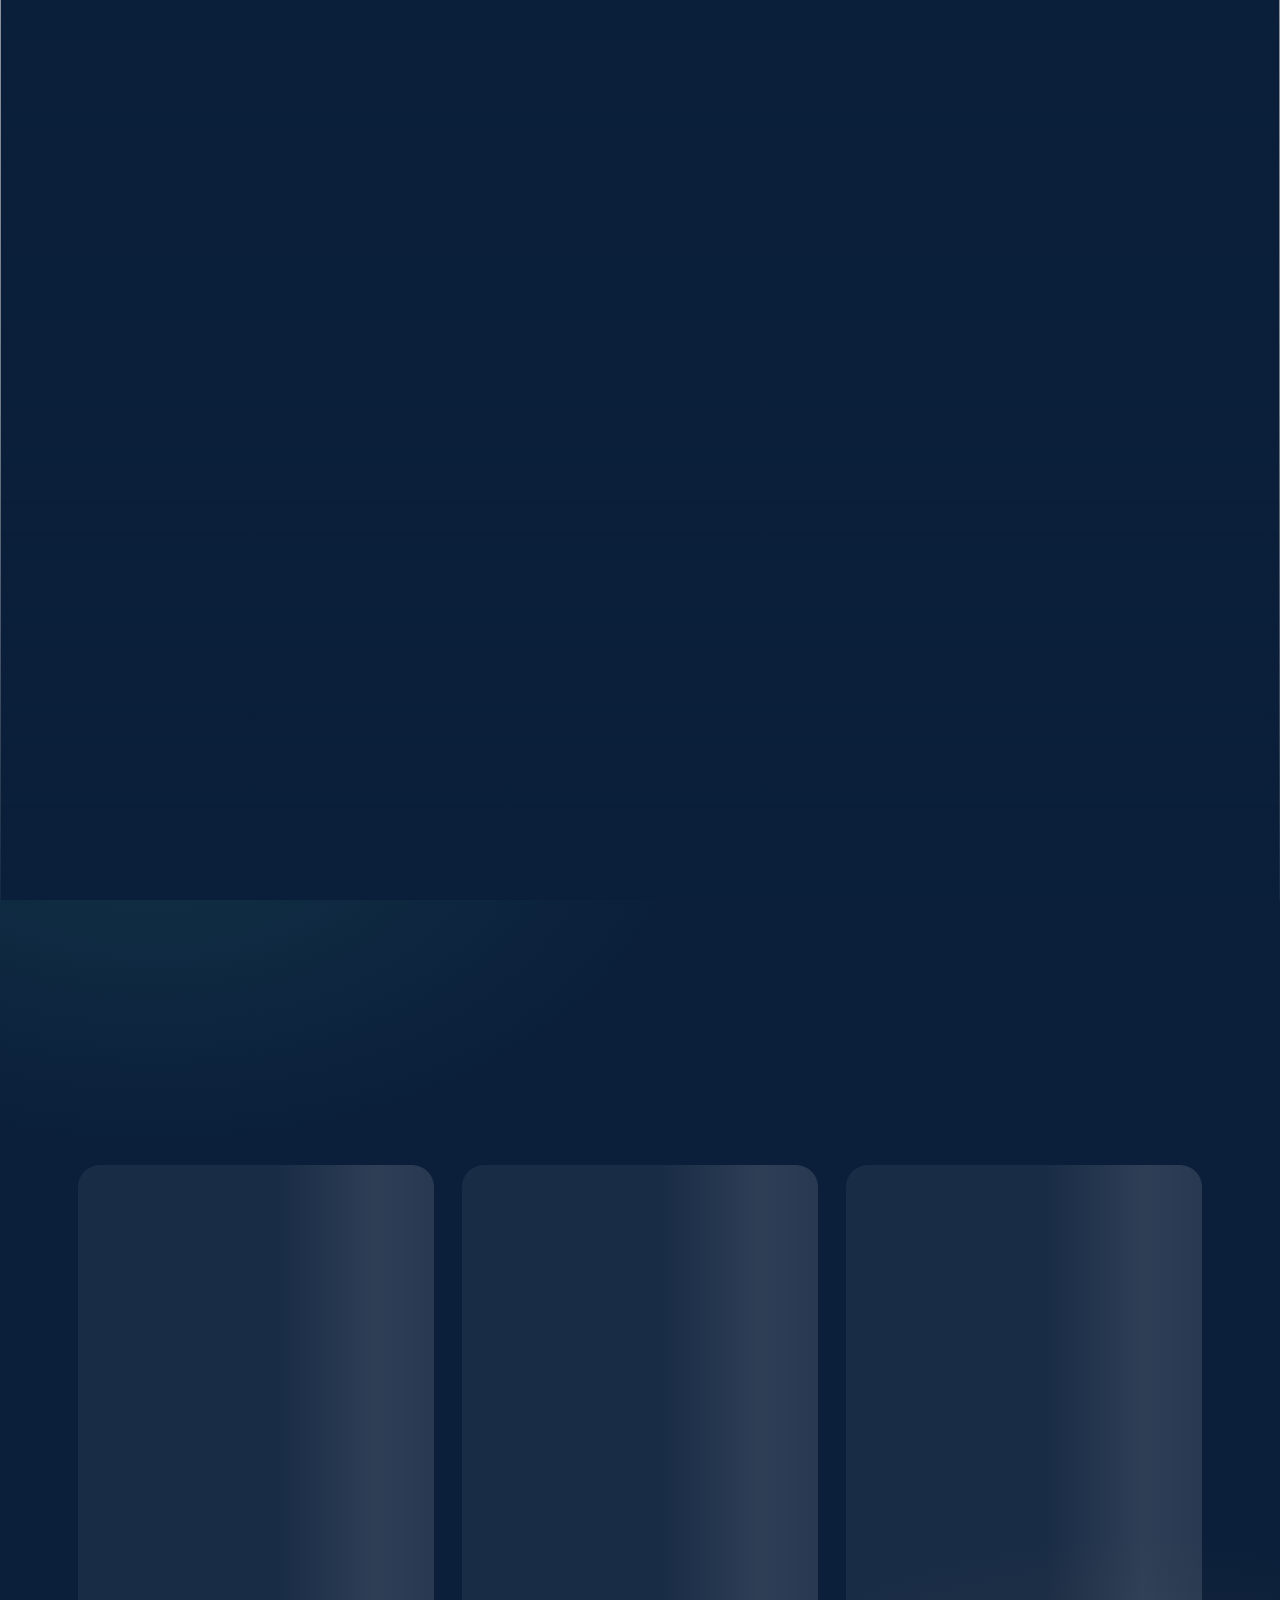
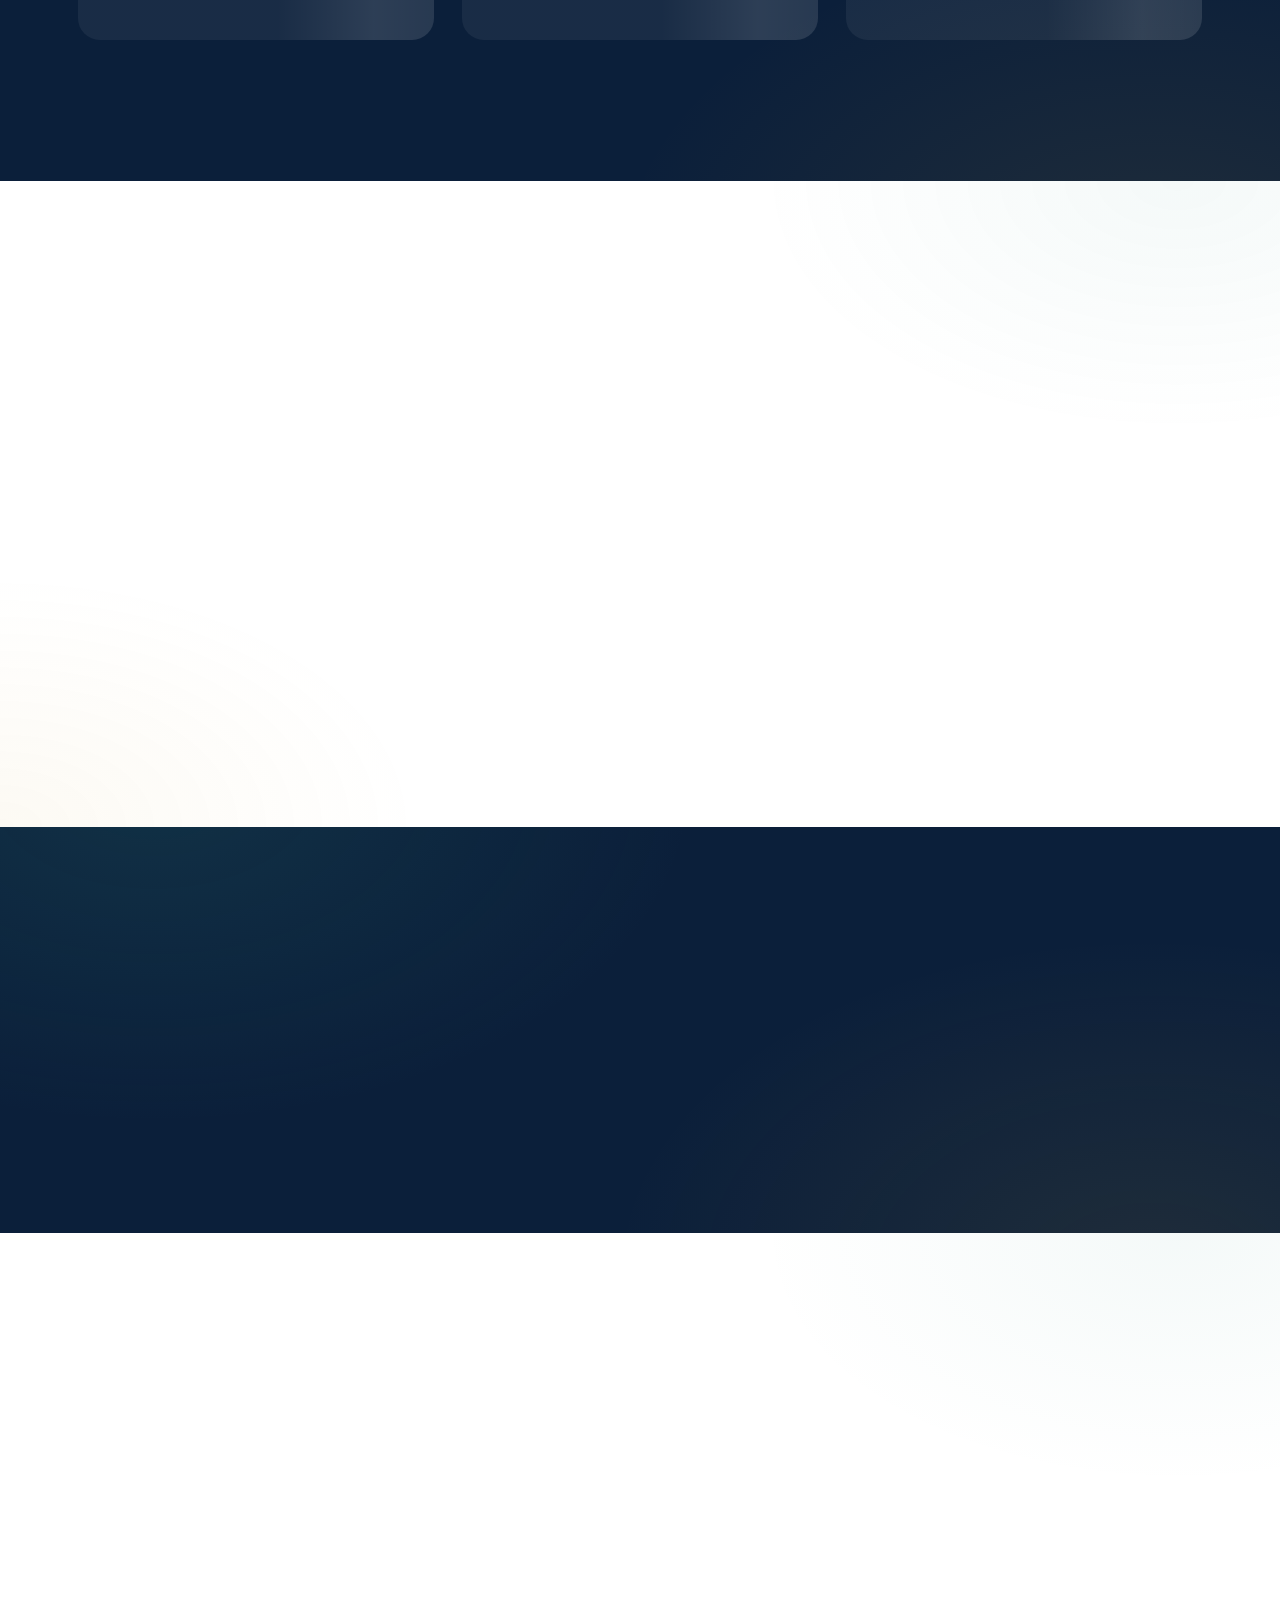
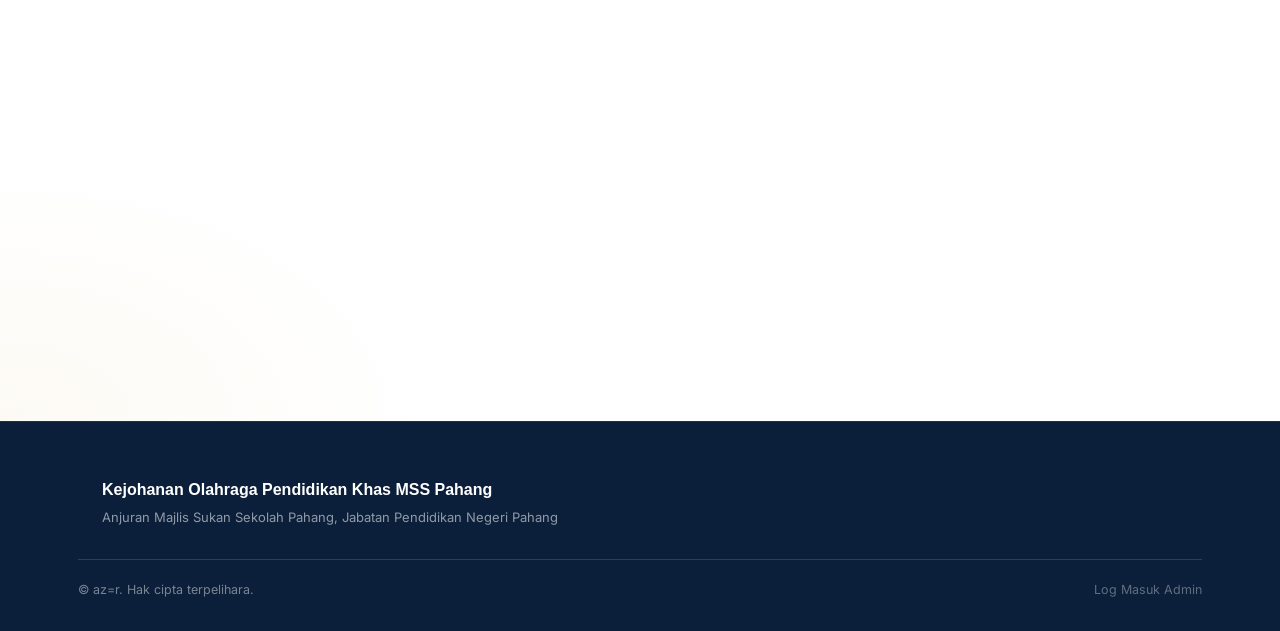
==== index.html @ 8da07c04 "chore: auto naikkan versi cache CSS/JS [skip ci]" ====
<!DOCTYPE html>
<html lang="ms">
<head>
<meta charset="UTF-8">
<meta name="viewport" content="width=device-width, initial-scale=1.0">
<title>az=R - KOPK</title>

<!-- Favicon & app icon (tab Chrome + install/Add to Home Screen di phone) -->
<link rel="icon" type="image/x-icon" href="favicon.ico">
<link rel="icon" type="image/png" sizes="16x16" href="icons/favicon-16x16.png">
<link rel="icon" type="image/png" sizes="32x32" href="icons/favicon-32x32.png">
<link rel="icon" type="image/png" sizes="48x48" href="icons/favicon-48x48.png">
<link rel="apple-touch-icon" sizes="180x180" href="icons/apple-touch-icon.png">
<link rel="manifest" href="site.webmanifest">
<meta name="theme-color" content="#0B1F3A">

<!-- Google Analytics (GA4) - GANTI G-XXXXXXXXXX dengan Measurement ID sebenar anda -->
<script async src="https://www.googletagmanager.com/gtag/js?id=G-XXXXXXXXXX"></script>
<script>
  window.dataLayer = window.dataLayer || [];
  function gtag(){dataLayer.push(arguments);}
  gtag('js', new Date());
  gtag('config', 'G-XXXXXXXXXX');
</script>
<meta name="description" content="Laman rasmi Kejohanan Olahraga Pendidikan Khas MSS Pahang - pendaftaran, call room, dan keputusan tidak rasmi.">

<!-- Open Graph / preview link (WhatsApp, Telegram, Facebook, dll) -->
<meta property="og:type" content="website">
<meta property="og:url" content="https://kopk.syazr.com/">
<meta property="og:title" content="Kejohanan Olahraga Pendidikan Khas MSS Pahang 2026">
<meta property="og:description" content="18 - 20 Ogos 2026 · Sekolah Sukan Malaysia Pahang & Stadium Darul Makmur. Pendaftaran, Call Room, dan Keputusan Tidak Rasmi.">
<meta property="og:image" content="https://kopk.syazr.com/images/og-image.jpg">
<meta property="og:image:width" content="1200">
<meta property="og:image:height" content="630">
<meta property="og:locale" content="ms_MY">

<!-- Twitter/X Card -->
<meta name="twitter:card" content="summary_large_image">
<meta name="twitter:title" content="Kejohanan Olahraga Pendidikan Khas MSS Pahang 2026">
<meta name="twitter:description" content="18 - 20 Ogos 2026 · Sekolah Sukan Malaysia Pahang & Stadium Darul Makmur.">
<meta name="twitter:image" content="https://kopk.syazr.com/images/og-image.jpg">

<link rel="preconnect" href="https://fonts.googleapis.com">
<link rel="preconnect" href="https://fonts.gstatic.com" crossorigin>
<link href="https://fonts.googleapis.com/css2?family=IBM+Plex+Mono:wght@500;700&family=Inter:wght@400;500;600;700&display=swap" rel="stylesheet">
<link rel="stylesheet" href="https://api.fontshare.com/v2/css?f[]=clash-display@500,600&display=swap">

<link rel="stylesheet" href="styles.css?v=14">
</head>
<body>

<header class="site-header">
  <div class="site-header__inner">
    <div class="logo-row" id="header-logos"></div>
  </div>
</header>

<section class="hero" id="hero">
  <picture>
    <source id="hero-bg-mobile-source" media="(max-width: 768px)" srcset="">
    <img class="hero__bg" id="hero-bg" src="" alt="">
  </picture>
  <div class="hero__overlay" id="hero-overlay"></div>
  <div class="wrap hero__content">
    <p class="hero__eyebrow" id="hero-eyebrow" data-reveal></p>
    <h1 class="hero__title" id="hero-title" data-reveal>Kejohanan Olahraga Pendidikan Khas MSS Pahang</h1>
    <div class="hero__meta" data-reveal>
      <span id="hero-tarikh">
        <svg width="16" height="16" viewBox="0 0 24 24" fill="none" stroke="currentColor" stroke-width="2"><rect x="3" y="4" width="18" height="18" rx="2"/><path d="M16 2v4M8 2v4M3 10h18"/></svg>
        <span id="hero-tarikh-text">-</span>
      </span>
      <span id="hero-lokasi">
        <svg width="16" height="16" viewBox="0 0 24 24" fill="none" stroke="currentColor" stroke-width="2"><path d="M21 10c0 7-9 13-9 13s-9-6-9-13a9 9 0 0 1 18 0Z"/><circle cx="12" cy="10" r="3"/></svg>
        <span id="hero-lokasi-text">-</span>
      </span>
    </div>

    <div id="countdown" class="countdown" aria-live="polite" data-reveal></div>
    <p class="countdown-caption" id="countdown-caption" data-reveal></p>
    <a href="#" id="btn-add-calendar" class="btn-calendar" data-reveal target="_blank" rel="noopener noreferrer">
      <svg width="16" height="16" viewBox="0 0 24 24" fill="none" stroke="currentColor" stroke-width="2"><rect x="3" y="4" width="18" height="18" rx="2"/><path d="M16 2v4M8 2v4M3 10h18"/><path d="M12 14v4M10 16h4"/></svg>
      <span id="label-tambah-kalendar">Tambah ke Kalendar</span>
    </a>
  </div>
</section>

<section class="section section--dark">
  <div class="wrap">
    <div class="section__head" data-reveal>
      <div>
        <h2 class="section__title" id="label-akses-pantas">Akses Pantas</h2>
      </div>
    </div>
    <div class="cards" id="cards">
      <div class="skeleton-card"></div>
      <div class="skeleton-card"></div>
      <div class="skeleton-card"></div>
    </div>
  </div>
</section>

<section class="section">
  <div class="wrap">
    <div class="section__head" data-reveal>
      <div>
        <h2 class="section__title" id="label-maklumat-terkini">Maklumat Terkini</h2>
      </div>
    </div>
    <div class="info-panel" data-reveal>
      <div class="info-list" id="info-list">
        <div class="skeleton-row"></div>
        <div class="skeleton-row"></div>
        <div class="skeleton-row"></div>
      </div>
    </div>
  </div>
</section>

<section class="section section--dark" id="faq-section">
  <div class="wrap">
    <div class="section__head" data-reveal>
      <div>
        <h2 class="section__title" id="label-faq-title">Soalan Lazim</h2>
      </div>
    </div>
    <div class="faq-list" id="faq-list" data-reveal></div>
  </div>
</section>

<section class="section" id="feedback-section">
  <div class="wrap">
    <div class="section__head" data-reveal>
      <div>
        <h2 class="section__title" id="label-feedback-title">Ada Soalan / Maklum Balas?</h2>
      </div>
    </div>
    <form class="feedback-form" id="feedback-form" data-reveal>
      <div class="field-row">
        <div class="field">
          <label id="label-fb-nama">Nama <span class="hint">(pilihan)</span></label>
          <input type="text" id="fb-nama" autocomplete="name">
        </div>
        <div class="field">
          <label id="label-fb-emel">Emel <span class="hint">(pilihan)</span></label>
          <input type="email" id="fb-emel" autocomplete="email">
        </div>
      </div>
      <div class="field">
        <label id="label-fb-mesej">Mesej</label>
        <textarea id="fb-mesej" rows="4" required></textarea>
      </div>
      <!-- honeypot: tersembunyi dari manusia, perangkap bot -->
      <div class="feedback-form__honeypot" aria-hidden="true">
        <label for="fb-honeypot">Jangan isi medan ini</label>
        <input type="text" id="fb-honeypot" name="website" tabindex="-1" autocomplete="off">
      </div>
      <button type="submit" class="btn-feedback-submit" id="label-fb-submit">Hantar Mesej</button>
      <p id="feedback-status" class="feedback-status"></p>
    </form>
  </div>
</section>

<footer class="site-footer">
  <div class="wrap">
    <div class="site-footer__top">
      <div class="logo-row" id="footer-logos"></div>
      <div class="site-footer__info">
        <p class="site-footer__name" id="footer-name">Kejohanan Olahraga Pendidikan Khas MSS Pahang</p>
        <p class="site-footer__org" id="footer-org">Anjuran Majlis Sukan Sekolah Pahang, Jabatan Pendidikan Negeri Pahang</p>
      </div>
    </div>
    <div class="site-footer__divider"></div>
    <div class="site-footer__bottom">
      <span>&copy; <span id="footer-year"></span> <span id="footer-copyright-text">az=r. Hak cipta terpelihara.</span></span>
      <a href="admin/index.html" target="_blank" rel="noopener noreferrer" class="footer-admin-link" id="label-admin-link">Log Masuk Admin</a>
    </div>
  </div>
</footer>

<script src="https://cdnjs.cloudflare.com/ajax/libs/gsap/3.12.5/gsap.min.js"></script>
<script src="https://cdnjs.cloudflare.com/ajax/libs/gsap/3.12.5/ScrollTrigger.min.js"></script>
<script type="module" src="script.js?v=14"></script>
</body>
</html>
---- styles.css ----
/* ============================================
   TOKENS
   ============================================ */
:root {
  --navy-950: #0B1F3A;
  --navy-900: #112A4D;
  --navy-700: #1C3E6B;
  --gold-500: #D4A73A;
  --gold-300: #E8C876;
  --teal-500: #2F8F82;
  --teal-300: #6FBDB1;
  --paper: #FFFFFF;
  --paper-dim: #F5F6F8;
  --ink: #10182B;
  --ink-soft: #5B6577;
  --line: rgba(16, 24, 43, 0.10);
  --line-on-dark: rgba(255, 255, 255, 0.14);

  --font-display: "Clash Display", "Helvetica Neue", Arial, sans-serif;
  --font-body: "Inter", "Helvetica Neue", Arial, sans-serif;
  --font-mono: "IBM Plex Mono", "SFMono-Regular", Menlo, monospace;

  --radius: 22px;
  --container: 1220px;
  --section-pad: clamp(64px, 11vw, 160px);
}

@media (prefers-reduced-motion: reduce) {
  * { animation-duration: 0.001ms !important; animation-iteration-count: 1 !important; transition-duration: 0.001ms !important; scroll-behavior: auto !important; }
}

* { box-sizing: border-box; }
html { scroll-behavior: smooth; }

body {
  margin: 0;
  background: var(--navy-950);
  color: var(--ink);
  font-family: var(--font-body);
  -webkit-font-smoothing: antialiased;
  line-height: 1.55;
  overscroll-behavior-y: none;
}

img { max-width: 100%; display: block; }
a { color: inherit; }

:focus-visible {
  outline: 3px solid var(--gold-500);
  outline-offset: 3px;
}

.wrap {
  max-width: var(--container);
  margin: 0 auto;
  padding: 0 clamp(20px, 5vw, 48px);
}

/* ============================================
   HEADER — logo terapung di atas hero, tiada kotak/bar
   ============================================ */
.site-header {
  position: absolute;
  top: 0; left: 0; right: 0;
  z-index: 10;
  background: transparent;
}
.site-header__inner {
  display: flex;
  align-items: center;
  justify-content: flex-start;
  gap: 16px;
  padding: 24px clamp(20px, 5vw, 48px);
}
.logo-row { display: flex; align-items: center; gap: 24px; }
.logo-row img {
  height: 44px;
  width: auto;
  max-width: 64px;
  object-fit: contain;
  filter: drop-shadow(0 2px 10px rgba(0,0,0,0.45));
}

/* ============================================
   HERO — full bleed, parallax image, glass countdown
   ============================================ */
.hero {
  position: relative;
  min-height: 100vh;
  display: flex;
  align-items: flex-end;
  color: #fff;
  overflow: hidden;
}
.hero picture { display: contents; }
.hero__bg {
  position: absolute;
  inset: -8% 0 0 0;
  width: 100%;
  height: 116%;
  object-fit: cover;
  will-change: transform;
}
.hero__overlay {
  position: absolute;
  inset: 0;
  z-index: 1;
  background: linear-gradient(180deg,
    rgba(11,31,58,0.28) 0%,
    rgba(11,31,58,0.42) 45%,
    rgba(11,31,58,0.94) 100%);
  /* opacity ni dikawal dari /admin (kegelapan latar hero) */
}
.hero__content {
  position: relative;
  z-index: 2;
  width: 100%;
  padding-bottom: clamp(48px, 8vw, 96px);
}
.hero__eyebrow {
  font-family: var(--font-mono);
  text-transform: uppercase;
  letter-spacing: 0.16em;
  font-size: 12px;
  color: var(--gold-300);
  margin: 0 0 20px;
  text-shadow: 0 2px 12px rgba(0,0,0,0.65);
}
.hero__title {
  font-family: var(--font-display);
  font-weight: 600;
  font-size: clamp(38px, 8vw, 92px);
  line-height: 1.02;
  letter-spacing: -0.01em;
  margin: 0 0 24px;
  max-width: 15ch;
  text-shadow: 0 4px 24px rgba(0,0,0,0.55), 0 2px 8px rgba(0,0,0,0.5);
}
.hero__meta {
  display: flex;
  flex-wrap: wrap;
  gap: 12px 28px;
  font-size: 16px;
  color: rgba(255,255,255,0.88);
  margin: 0 0 48px;
  text-shadow: 0 2px 10px rgba(0,0,0,0.6);
}
.hero__meta span { display: inline-flex; align-items: center; gap: 9px; }
.hero__meta svg { flex: none; opacity: 0.85; filter: drop-shadow(0 1px 4px rgba(0,0,0,0.6)); }

[data-reveal] { opacity: 0; transform: translateY(24px); }
.no-js [data-reveal], .gsap-ready-fallback [data-reveal] { opacity: 1; transform: none; }

/* ---- countdown glass card ---- */
.countdown {
  display: inline-flex;
  gap: 2px;
  background: rgba(255,255,255,0.08);
  border: 1px solid rgba(255,255,255,0.22);
  border-radius: 18px;
  padding: 6px;
  backdrop-filter: blur(16px) saturate(160%);
  -webkit-backdrop-filter: blur(16px) saturate(160%);
  box-shadow: 0 20px 60px -24px rgba(0,0,0,0.5);
}
.countdown__cell { min-width: 84px; text-align: center; padding: 16px 12px 12px; border-radius: 12px; }
.countdown__cell + .countdown__cell { border-left: 1px solid rgba(255,255,255,0.18); }
.countdown__num {
  font-family: var(--font-mono);
  font-size: clamp(26px, 4vw, 38px);
  font-weight: 700;
  color: var(--gold-300);
  font-variant-numeric: tabular-nums;
  line-height: 1;
}
.countdown__label {
  display: block; margin-top: 8px; font-size: 10px;
  letter-spacing: 0.1em; text-transform: uppercase; color: rgba(255,255,255,0.6);
}
.countdown-caption { margin: 16px 0 0; font-size: 14px; color: rgba(255,255,255,0.65); text-shadow: 0 2px 8px rgba(0,0,0,0.6); }
.btn-calendar {
  display: inline-flex; align-items: center; gap: 8px;
  margin-top: 18px;
  font-size: 13.5px; font-weight: 600;
  color: #fff; text-decoration: none;
  background: rgba(255,255,255,0.10);
  border: 1px solid rgba(255,255,255,0.24);
  backdrop-filter: blur(10px);
  padding: 10px 18px; border-radius: 100px;
  transition: background 0.25s ease, transform 0.25s ease;
}
.btn-calendar:hover, .btn-calendar:focus-visible { background: rgba(255,255,255,0.2); transform: translateY(-1px); }
.countdown-caption strong { color: rgba(255,255,255,0.92); font-weight: 600; }
.countdown.is-closed .countdown__num { color: var(--teal-300); }

/* ============================================
   SECTIONS shared
   ============================================ */
.section { padding: var(--section-pad) 0; position: relative; }
.section--dark {
  background:
    radial-gradient(ellipse 900px 560px at 12% -10%, rgba(47,143,130,0.16), transparent 60%),
    radial-gradient(ellipse 900px 560px at 90% 110%, rgba(212,167,58,0.10), transparent 60%),
    var(--navy-950);
  color: #fff;
}
.section:not(.section--dark) {
  background:
    radial-gradient(ellipse 700px 420px at 92% 0%, rgba(47,143,130,0.05), transparent 60%),
    radial-gradient(ellipse 700px 420px at 0% 100%, rgba(212,167,58,0.06), transparent 60%),
    var(--paper);
}
.section__head {
  margin-bottom: clamp(24px, 3.5vw, 44px);
  display: flex;
  align-items: flex-end;
  justify-content: space-between;
  gap: 24px;
  flex-wrap: wrap;
}
.section__eyebrow {
  font-family: var(--font-mono);
  font-weight: 700;
  text-transform: uppercase;
  letter-spacing: 0.1em;
  font-size: clamp(15px, 1.8vw, 18px);
  color: var(--teal-500);
  margin: 0 0 14px;
}
.section--dark .section__eyebrow { color: var(--gold-300); }
.section__title {
  font-family: var(--font-display);
  font-weight: 600;
  font-size: clamp(30px, 4.6vw, 52px);
  letter-spacing: -0.01em;
  margin: 0;
  color: var(--navy-950);
  max-width: 18ch;
}
.section--dark .section__title { color: #fff; }

/* ============================================
   ACTION CARDS — premium editorial
   ============================================ */
.cards {
  display: grid;
  grid-template-columns: repeat(auto-fit, minmax(280px, 1fr));
  gap: clamp(18px, 2.4vw, 28px);
}
.card {
  position: relative;
  border-radius: var(--radius);
  overflow: hidden;
  background: var(--navy-900);
  color: #fff;
  text-decoration: none;
  display: block;
  aspect-ratio: 3 / 4;
  border: 1px solid rgba(255,255,255,0.10);
  transition: transform 0.5s cubic-bezier(.16,1,.3,1), box-shadow 0.5s cubic-bezier(.16,1,.3,1);
}
.card:hover, .card:focus-visible {
  transform: translateY(-8px) scale(1.01);
  box-shadow: 0 32px 64px -24px rgba(0,0,0,0.55);
}
.card__img {
  position: absolute; inset: 0; width: 100%; height: 100%;
  object-fit: cover;
  transition: transform 0.8s cubic-bezier(.16,1,.3,1);
}
.card:hover .card__img { transform: scale(1.07); }
.card::after {
  content: "";
  position: absolute; inset: 0;
  background: linear-gradient(180deg, rgba(11,31,58,0.02) 26%, rgba(11,31,58,0.95) 100%);
}
.card__body { position: absolute; left: 0; right: 0; bottom: 0; z-index: 2; padding: clamp(20px, 3vw, 30px); }
.card__label {
  font-family: var(--font-display);
  font-weight: 600;
  font-size: clamp(21px, 2.4vw, 27px);
  margin: 0 0 8px;
  display: flex; align-items: center; gap: 10px;
}
.card__label svg { transition: transform 0.35s cubic-bezier(.16,1,.3,1); }
.card:hover .card__label svg { transform: translate(4px, -4px); }
.card__desc { margin: 0; font-size: 14.5px; color: rgba(255,255,255,0.75); max-width: 30ch; }

/* ============================================
   INFO LIST — editorial, minimal
   ============================================ */
.info-panel {
  background: #fff;
  border: 1px solid var(--line);
  border-radius: var(--radius);
  overflow: hidden;
  box-shadow: 0 40px 80px -48px rgba(16,24,43,0.18);
}
.info-list { max-height: 380px; overflow-y: auto; }
.info-item {
  display: flex; align-items: center; justify-content: space-between; gap: 20px;
  padding: 24px clamp(20px, 3vw, 32px);
  border-bottom: 1px solid var(--line);
  font-size: clamp(15px, 1.4vw, 17px);
  color: var(--ink);
}
.info-item:last-child { border-bottom: none; }
.info-item--link {
  text-decoration: none; cursor: pointer;
  transition: background 0.3s ease, padding-left 0.3s ease;
}
.info-item--link:hover, .info-item--link:focus-visible {
  background: var(--paper-dim);
  padding-left: calc(clamp(20px, 3vw, 32px) + 10px);
}
.info-item__text { display: flex; align-items: center; gap: 16px; }
.info-item__icon-badge {
  width: 34px; height: 34px;
  border-radius: 10px;
  background: rgba(47,143,130,0.10);
  color: var(--teal-500);
  display: flex; align-items: center; justify-content: center;
  flex: none;
}
.info-item__icon { flex: none; opacity: 0.45; }

.info-list::-webkit-scrollbar { width: 8px; }
.info-list::-webkit-scrollbar-track { background: transparent; }
.info-list::-webkit-scrollbar-thumb { background: var(--line); border-radius: 8px; }

/* ============================================
   FOOTER
   ============================================ */
/* ============================================
   SKELETON LOADING (papar semasa tunggu Firestore)
   ============================================ */
@keyframes skeleton-shimmer {
  0% { background-position: -400px 0; }
  100% { background-position: 400px 0; }
}
.skeleton-card {
  aspect-ratio: 3 / 4;
  border-radius: var(--radius);
  background: linear-gradient(90deg, rgba(255,255,255,0.06) 25%, rgba(255,255,255,0.14) 37%, rgba(255,255,255,0.06) 63%);
  background-size: 800px 100%;
  animation: skeleton-shimmer 1.6s ease-in-out infinite;
}
.skeleton-row {
  height: 66px;
  border-radius: 10px;
  margin: 10px;
  background: linear-gradient(90deg, var(--paper-dim) 25%, #fff 37%, var(--paper-dim) 63%);
  background-size: 800px 100%;
  animation: skeleton-shimmer 1.6s ease-in-out infinite;
}

/* ============================================
   FAQ ACCORDION
   ============================================ */
.faq-list { display: flex; flex-direction: column; gap: 10px; }
.faq-item {
  border: 1px solid rgba(255,255,255,0.12);
  border-radius: 14px;
  background: rgba(255,255,255,0.04);
  overflow: hidden;
}
.faq-item__question {
  width: 100%;
  display: flex;
  align-items: center;
  justify-content: space-between;
  gap: 16px;
  padding: 18px 22px;
  background: none;
  border: none;
  color: #fff;
  font-family: var(--font-body);
  font-weight: 600;
  font-size: 15.5px;
  text-align: left;
  cursor: pointer;
}
.faq-item__question svg { flex: none; transition: transform 0.3s ease; opacity: 0.6; }
.faq-item.is-open .faq-item__question svg { transform: rotate(180deg); }
.faq-item__answer {
  max-height: 0;
  overflow: hidden;
  transition: max-height 0.35s ease, padding 0.35s ease;
  padding: 0 22px;
}
.faq-item.is-open .faq-item__answer { max-height: 400px; padding: 0 22px 20px; }
.faq-item__answer p { margin: 0; font-size: 14.5px; line-height: 1.65; color: rgba(255,255,255,0.72); }

/* ============================================
   FEEDBACK FORM
   ============================================ */
.feedback-form { max-width: 640px; }
.feedback-form .field-row { display: grid; grid-template-columns: 1fr 1fr; gap: 16px; margin-bottom: 16px; }
.feedback-form .field { margin-bottom: 16px; }
.feedback-form .field label {
  display: block; font-size: 13px; font-weight: 600; color: var(--ink);
  margin-bottom: 6px;
}
.feedback-form .field .hint { font-weight: 400; color: var(--ink-soft); }
.feedback-form input[type="text"],
.feedback-form input[type="email"],
.feedback-form textarea {
  width: 100%; padding: 12px 14px; border-radius: 12px;
  border: 1px solid var(--line); background: var(--paper-dim);
  font-family: var(--font-body); font-size: 14.5px; color: var(--ink);
  resize: vertical;
}
.feedback-form input:focus, .feedback-form textarea:focus { background: #fff; border-color: var(--teal-500); outline: none; }
.feedback-form__honeypot { position: absolute; left: -9999px; width: 1px; height: 1px; overflow: hidden; }
.btn-feedback-submit {
  font-family: var(--font-body); font-weight: 600; font-size: 14.5px;
  padding: 13px 28px; border-radius: 100px; border: none; cursor: pointer;
  background: var(--navy-950); color: #fff;
  transition: transform 0.2s ease, box-shadow 0.2s ease;
}
.btn-feedback-submit:hover { transform: translateY(-1px); box-shadow: 0 10px 24px -8px rgba(11,31,58,0.35); }
.btn-feedback-submit:disabled { opacity: 0.6; cursor: not-allowed; }
.feedback-status { margin: 14px 0 0; font-size: 13.5px; color: var(--ink-soft); }
.feedback-status.is-ok { color: var(--teal-500); font-weight: 600; }
.feedback-status.is-err { color: #c0392b; font-weight: 600; }

.site-footer {
  background: var(--navy-950);
  color: rgba(255,255,255,0.68);
  padding: 56px 0 32px;
  border-top: 1px solid rgba(255,255,255,0.08);
}
.site-footer .logo-row img { filter: grayscale(1) brightness(1.7); opacity: 0.85; }

.site-footer__top {
  display: flex;
  align-items: center;
  gap: 24px;
  flex-wrap: wrap;
}
.site-footer__info { display: flex; flex-direction: column; gap: 4px; }
.site-footer__name {
  margin: 0;
  font-family: var(--font-display);
  font-weight: 600;
  font-size: 16px;
  color: #fff;
}
.site-footer__org {
  margin: 0;
  font-size: 13px;
  color: rgba(255,255,255,0.55);
}

.site-footer__divider {
  height: 1px;
  background: var(--line-on-dark);
  margin: 32px 0 20px;
}

.site-footer__bottom {
  display: flex;
  flex-wrap: wrap;
  justify-content: space-between;
  gap: 8px 20px;
  font-size: 12.5px;
  color: rgba(255,255,255,0.45);
}
.footer-admin-link {
  color: rgba(255,255,255,0.35);
  text-decoration: none;
  transition: color 0.25s ease;
}
.footer-admin-link:hover, .footer-admin-link:focus-visible {
  color: rgba(255,255,255,0.75);
  text-decoration: underline;
}

@media (max-width: 640px) {
  .site-header__inner { padding: 12px 18px; }
  .countdown__cell { min-width: 66px; padding: 12px 8px 10px; }
  .feedback-form .field-row { grid-template-columns: 1fr; gap: 0; }

  /* 3 kotak jadi padat sebaris - elak scroll panjang di phone */
  .cards {
    grid-template-columns: repeat(3, 1fr);
    gap: 8px;
  }
  .card {
    aspect-ratio: 3 / 4;
    border-radius: 14px;
  }
  .card__body { padding: 10px 8px; }
  .card__label {
    font-size: 12.5px;
    line-height: 1.2;
    gap: 4px;
  }
  .card__label svg { width: 12px; height: 12px; flex: none; }
  .card__desc { display: none; } /* keterangan panjang disembunyi, label + gambar cukup */
}
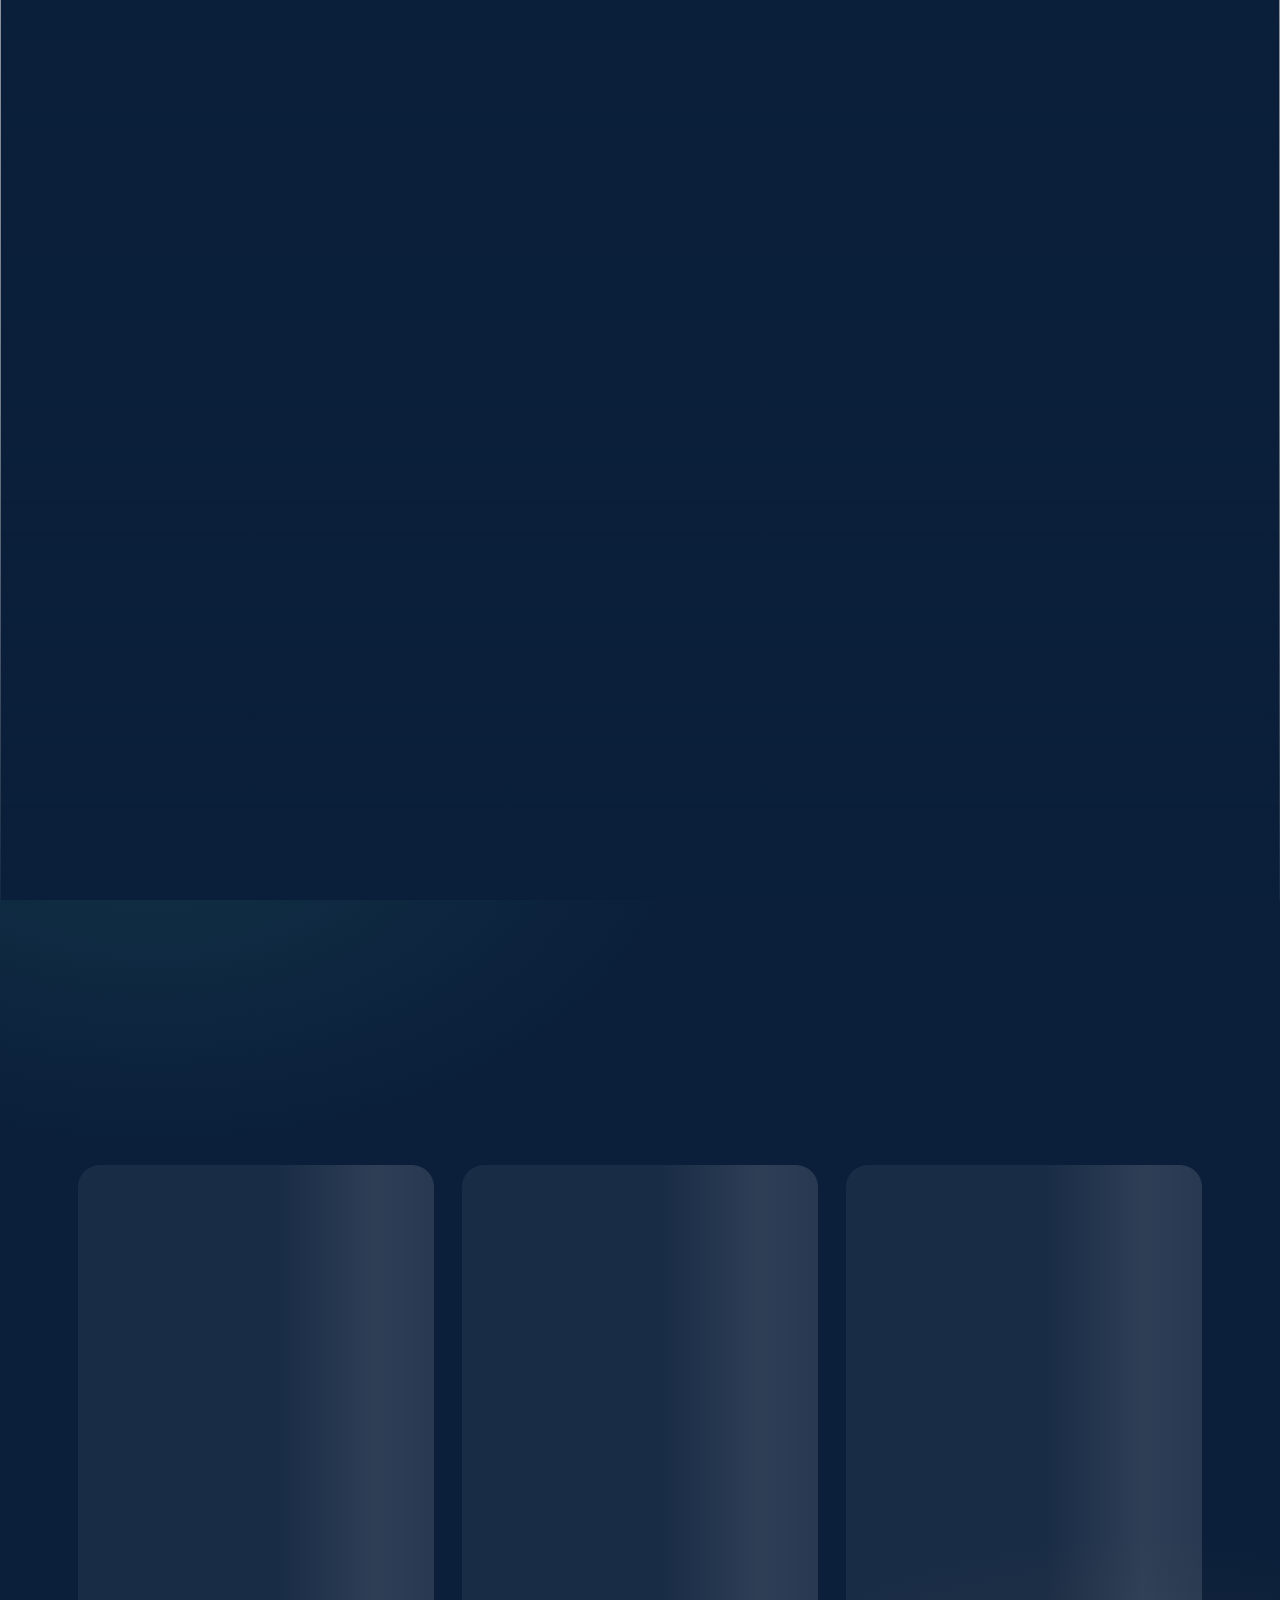
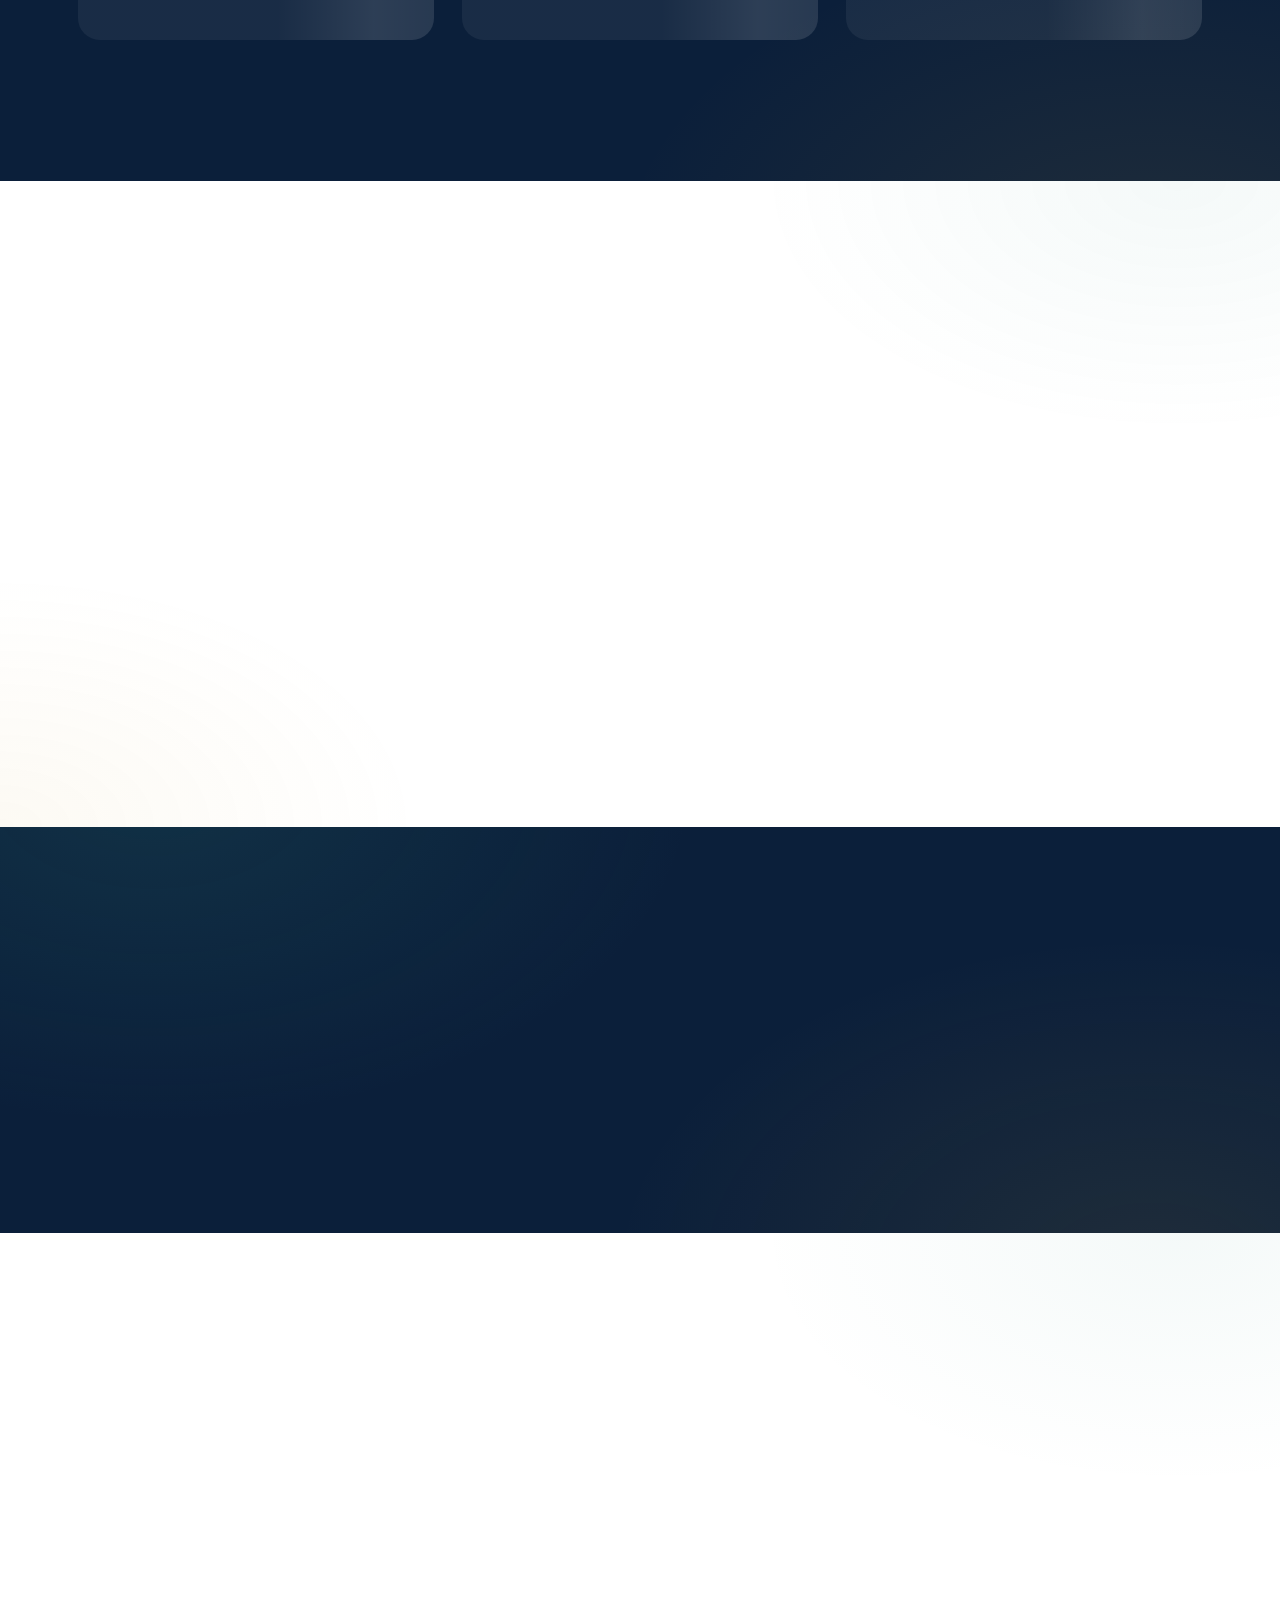
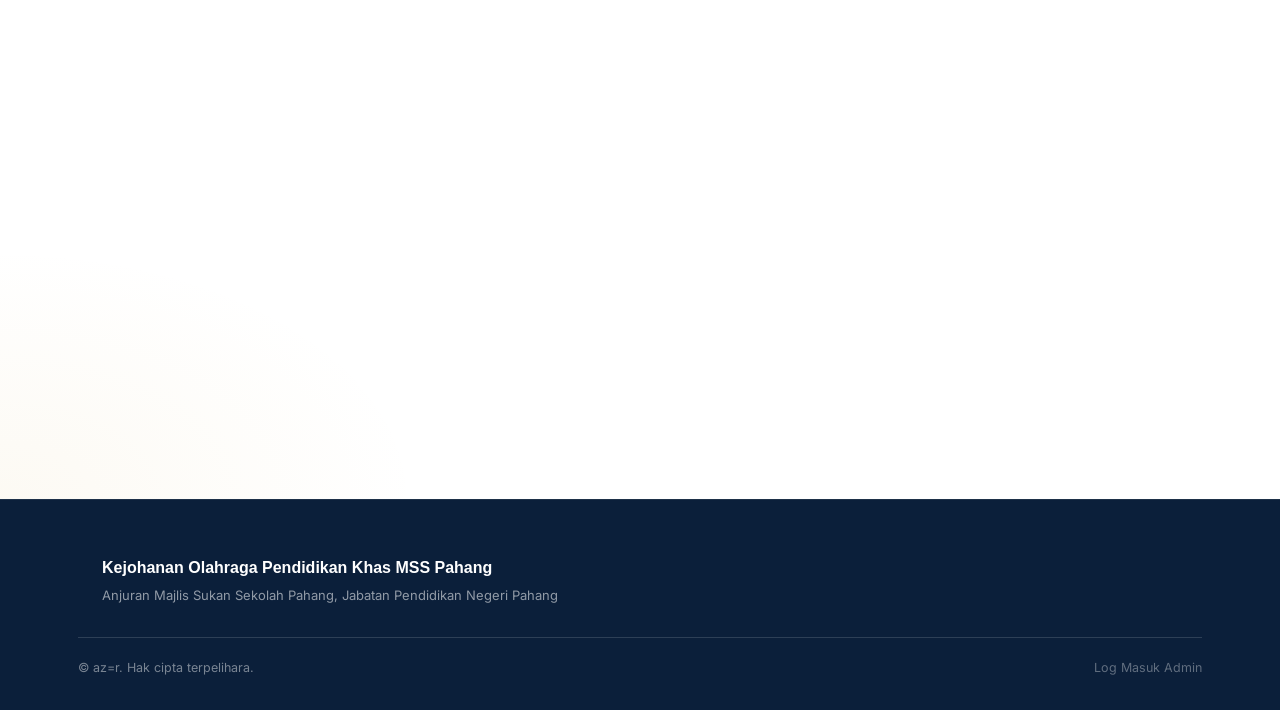
==== commit 406d7c93: "21" ====
--- a/index.html
+++ b/index.html
@@ -14,13 +14,13 @@
 <link rel="manifest" href="site.webmanifest">
 <meta name="theme-color" content="#0B1F3A">
 
-<!-- Google Analytics (GA4) - GANTI G-XXXXXXXXXX dengan Measurement ID sebenar anda -->
-<script async src="https://www.googletagmanager.com/gtag/js?id=G-XXXXXXXXXX"></script>
+<!-- Google Analytics (GA4) -->
+<script async src="https://www.googletagmanager.com/gtag/js?id=G-0F442WNRK9"></script>
 <script>
   window.dataLayer = window.dataLayer || [];
   function gtag(){dataLayer.push(arguments);}
   gtag('js', new Date());
-  gtag('config', 'G-XXXXXXXXXX');
+  gtag('config', 'G-0F442WNRK9');
 </script>
 <meta name="description" content="Laman rasmi Kejohanan Olahraga Pendidikan Khas MSS Pahang - pendaftaran, call room, dan keputusan tidak rasmi.">
 
@@ -45,7 +45,7 @@
 <link href="https://fonts.googleapis.com/css2?family=IBM+Plex+Mono:wght@500;700&family=Inter:wght@400;500;600;700&display=swap" rel="stylesheet">
 <link rel="stylesheet" href="https://api.fontshare.com/v2/css?f[]=clash-display@500,600&display=swap">
 
-<link rel="stylesheet" href="styles.css?v=14">
+<link rel="stylesheet" href="styles.css?v=13">
 </head>
 <body>
 
@@ -135,6 +135,16 @@
       </div>
     </div>
     <form class="feedback-form" id="feedback-form" data-reveal>
+      <div class="field">
+        <label id="label-fb-rating">Tahap Kepuasan</label>
+        <div class="star-rating" id="star-rating" data-rating="0">
+          <button type="button" class="star" data-value="1" aria-label="1 bintang">★</button>
+          <button type="button" class="star" data-value="2" aria-label="2 bintang">★</button>
+          <button type="button" class="star" data-value="3" aria-label="3 bintang">★</button>
+          <button type="button" class="star" data-value="4" aria-label="4 bintang">★</button>
+          <button type="button" class="star" data-value="5" aria-label="5 bintang">★</button>
+        </div>
+      </div>
       <div class="field-row">
         <div class="field">
           <label id="label-fb-nama">Nama <span class="hint">(pilihan)</span></label>
@@ -179,6 +189,6 @@
 
 <script src="https://cdnjs.cloudflare.com/ajax/libs/gsap/3.12.5/gsap.min.js"></script>
 <script src="https://cdnjs.cloudflare.com/ajax/libs/gsap/3.12.5/ScrollTrigger.min.js"></script>
-<script type="module" src="script.js?v=14"></script>
+<script type="module" src="script.js?v=13"></script>
 </body>
 </html>
--- a/styles.css
+++ b/styles.css
@@ -412,6 +412,16 @@
 }
 .feedback-form input:focus, .feedback-form textarea:focus { background: #fff; border-color: var(--teal-500); outline: none; }
 .feedback-form__honeypot { position: absolute; left: -9999px; width: 1px; height: 1px; overflow: hidden; }
+
+.star-rating { display: flex; gap: 4px; }
+.star {
+  background: none; border: none; cursor: pointer;
+  font-size: 32px; line-height: 1; padding: 2px;
+  color: var(--line);
+  transition: color 0.15s ease, transform 0.15s ease;
+}
+.star:hover, .star.is-hover { transform: scale(1.15); }
+.star.is-filled, .star.is-hover { color: var(--gold-500); }
 .btn-feedback-submit {
   font-family: var(--font-body); font-weight: 600; font-size: 14.5px;
   padding: 13px 28px; border-radius: 100px; border: none; cursor: pointer;
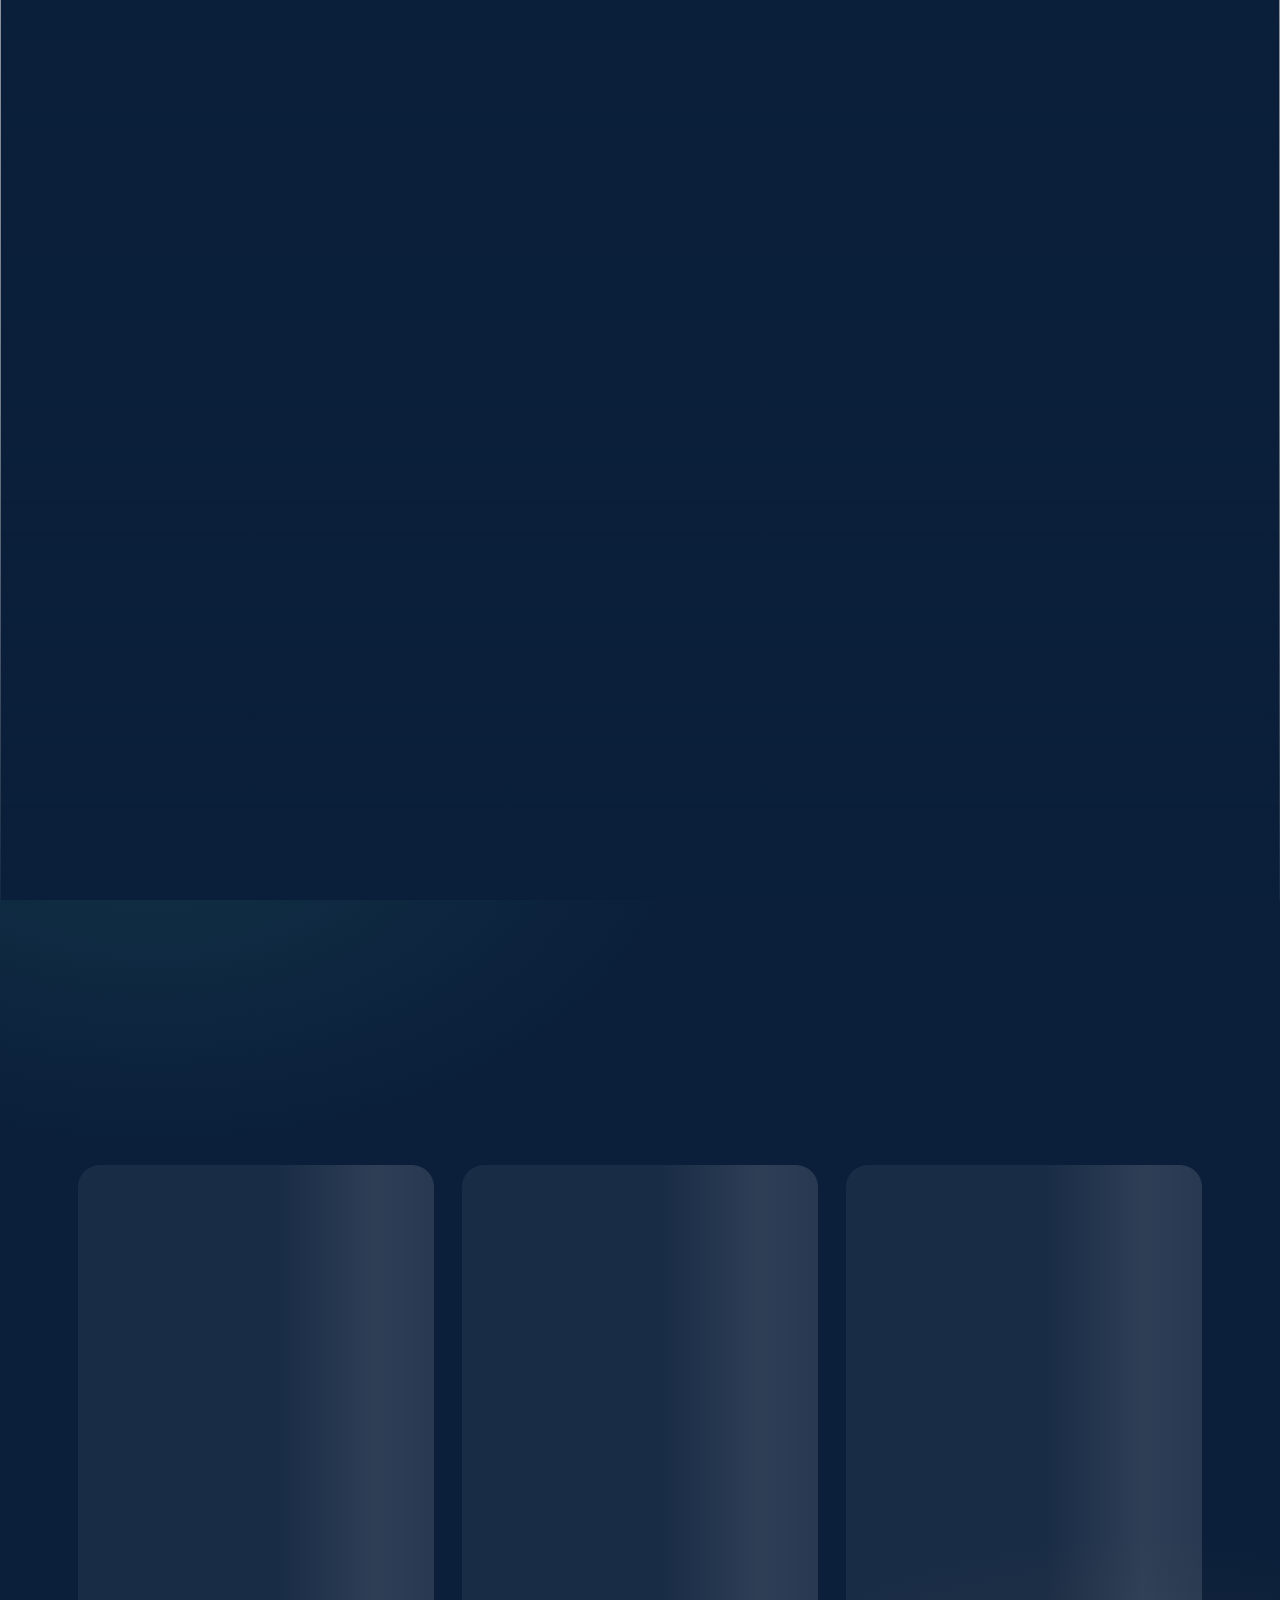
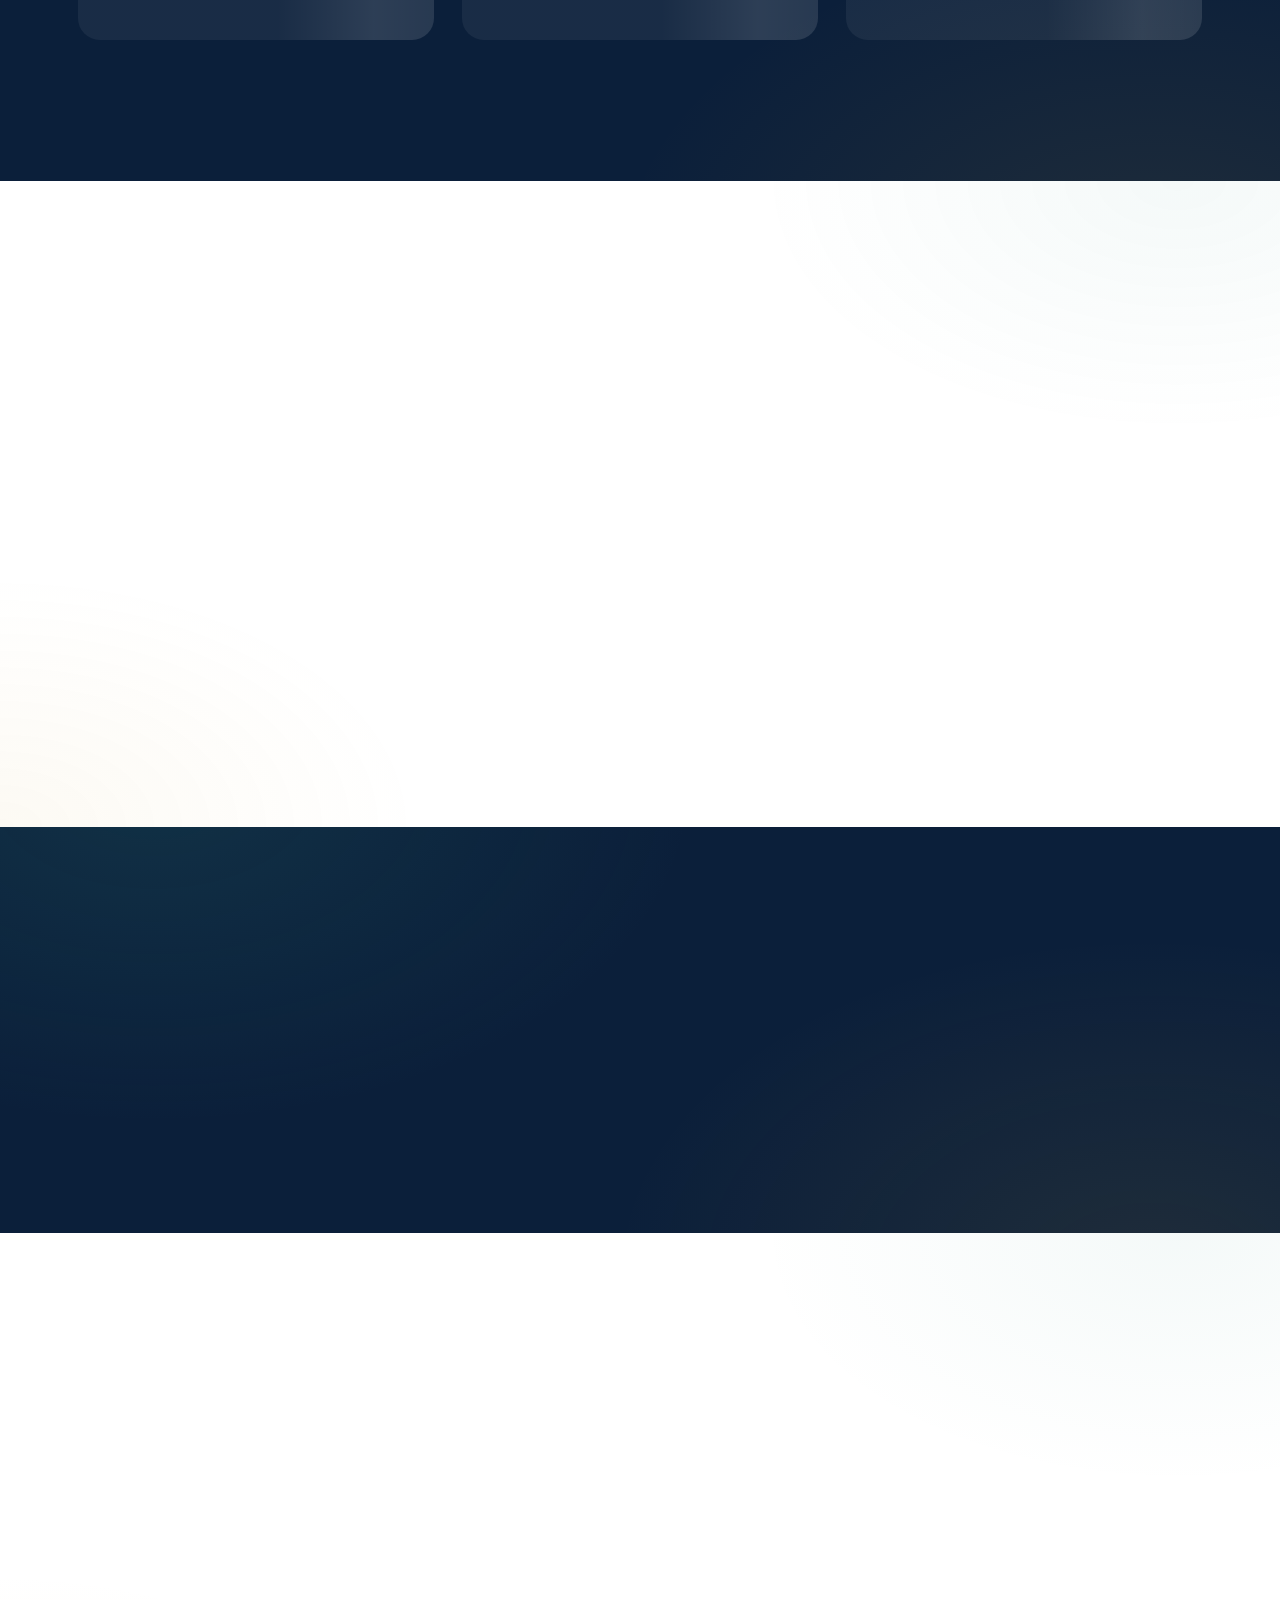
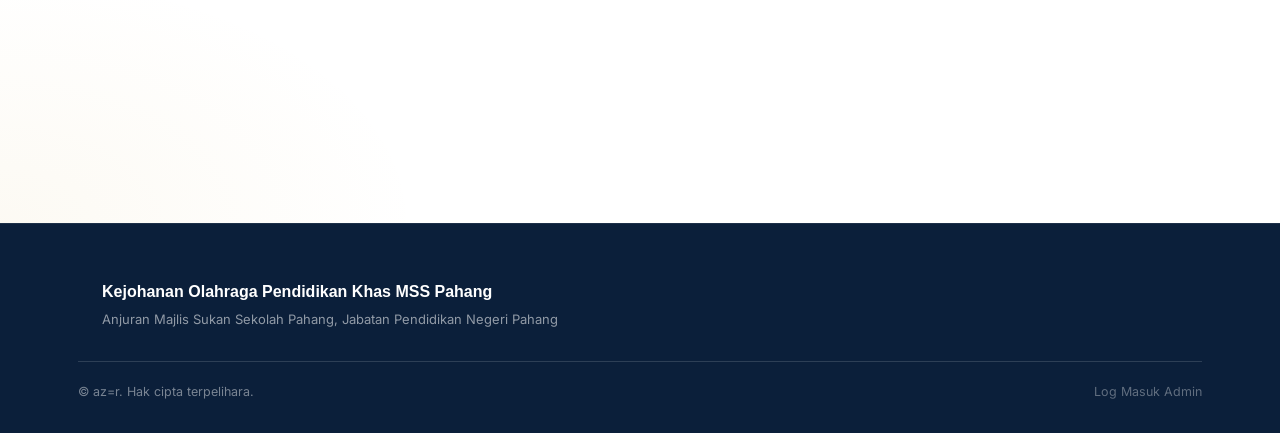
==== commit 3f71875c: "22" ====
--- a/index.html
+++ b/index.html
@@ -45,7 +45,7 @@
 <link href="https://fonts.googleapis.com/css2?family=IBM+Plex+Mono:wght@500;700&family=Inter:wght@400;500;600;700&display=swap" rel="stylesheet">
 <link rel="stylesheet" href="https://api.fontshare.com/v2/css?f[]=clash-display@500,600&display=swap">
 
-<link rel="stylesheet" href="styles.css?v=13">
+<link rel="stylesheet" href="styles.css?v=14">
 </head>
 <body>
 
@@ -134,39 +134,15 @@
         <h2 class="section__title" id="label-feedback-title">Ada Soalan / Maklum Balas?</h2>
       </div>
     </div>
-    <form class="feedback-form" id="feedback-form" data-reveal>
-      <div class="field">
-        <label id="label-fb-rating">Tahap Kepuasan</label>
-        <div class="star-rating" id="star-rating" data-rating="0">
-          <button type="button" class="star" data-value="1" aria-label="1 bintang">★</button>
-          <button type="button" class="star" data-value="2" aria-label="2 bintang">★</button>
-          <button type="button" class="star" data-value="3" aria-label="3 bintang">★</button>
-          <button type="button" class="star" data-value="4" aria-label="4 bintang">★</button>
-          <button type="button" class="star" data-value="5" aria-label="5 bintang">★</button>
-        </div>
-      </div>
-      <div class="field-row">
-        <div class="field">
-          <label id="label-fb-nama">Nama <span class="hint">(pilihan)</span></label>
-          <input type="text" id="fb-nama" autocomplete="name">
-        </div>
-        <div class="field">
-          <label id="label-fb-emel">Emel <span class="hint">(pilihan)</span></label>
-          <input type="email" id="fb-emel" autocomplete="email">
-        </div>
-      </div>
-      <div class="field">
-        <label id="label-fb-mesej">Mesej</label>
-        <textarea id="fb-mesej" rows="4" required></textarea>
-      </div>
-      <!-- honeypot: tersembunyi dari manusia, perangkap bot -->
-      <div class="feedback-form__honeypot" aria-hidden="true">
-        <label for="fb-honeypot">Jangan isi medan ini</label>
-        <input type="text" id="fb-honeypot" name="website" tabindex="-1" autocomplete="off">
-      </div>
-      <button type="submit" class="btn-feedback-submit" id="label-fb-submit">Hantar Mesej</button>
-      <p id="feedback-status" class="feedback-status"></p>
-    </form>
+    <a href="maklum-balas/index.html" class="feedback-cta" data-reveal>
+      <span class="feedback-cta__text">
+        <strong id="label-feedback-cta-title">Kongsikan pandangan anda</strong>
+        <span id="label-feedback-cta-desc">Bantu kami tingkatkan kejohanan akan datang — ambil masa kurang dari 2 minit</span>
+      </span>
+      <span class="feedback-cta__arrow">
+        <svg width="20" height="20" viewBox="0 0 24 24" fill="none" stroke="currentColor" stroke-width="2.2"><path d="M7 17 17 7M8 7h9v9"/></svg>
+      </span>
+    </a>
   </div>
 </section>
 
@@ -189,6 +165,6 @@
 
 <script src="https://cdnjs.cloudflare.com/ajax/libs/gsap/3.12.5/gsap.min.js"></script>
 <script src="https://cdnjs.cloudflare.com/ajax/libs/gsap/3.12.5/ScrollTrigger.min.js"></script>
-<script type="module" src="script.js?v=13"></script>
+<script type="module" src="script.js?v=14"></script>
 </body>
 </html>
--- a/styles.css
+++ b/styles.css
@@ -392,47 +392,31 @@
 .faq-item__answer p { margin: 0; font-size: 14.5px; line-height: 1.65; color: rgba(255,255,255,0.72); }
 
 /* ============================================
-   FEEDBACK FORM
-   ============================================ */
-.feedback-form { max-width: 640px; }
-.feedback-form .field-row { display: grid; grid-template-columns: 1fr 1fr; gap: 16px; margin-bottom: 16px; }
-.feedback-form .field { margin-bottom: 16px; }
-.feedback-form .field label {
-  display: block; font-size: 13px; font-weight: 600; color: var(--ink);
-  margin-bottom: 6px;
-}
-.feedback-form .field .hint { font-weight: 400; color: var(--ink-soft); }
-.feedback-form input[type="text"],
-.feedback-form input[type="email"],
-.feedback-form textarea {
-  width: 100%; padding: 12px 14px; border-radius: 12px;
-  border: 1px solid var(--line); background: var(--paper-dim);
-  font-family: var(--font-body); font-size: 14.5px; color: var(--ink);
-  resize: vertical;
-}
-.feedback-form input:focus, .feedback-form textarea:focus { background: #fff; border-color: var(--teal-500); outline: none; }
-.feedback-form__honeypot { position: absolute; left: -9999px; width: 1px; height: 1px; overflow: hidden; }
-
-.star-rating { display: flex; gap: 4px; }
-.star {
-  background: none; border: none; cursor: pointer;
-  font-size: 32px; line-height: 1; padding: 2px;
-  color: var(--line);
-  transition: color 0.15s ease, transform 0.15s ease;
-}
-.star:hover, .star.is-hover { transform: scale(1.15); }
-.star.is-filled, .star.is-hover { color: var(--gold-500); }
-.btn-feedback-submit {
-  font-family: var(--font-body); font-weight: 600; font-size: 14.5px;
-  padding: 13px 28px; border-radius: 100px; border: none; cursor: pointer;
+   FEEDBACK CTA CARD (link ke /maklum-balas/)
+   ============================================ */
+.feedback-cta {
+  display: flex; align-items: center; justify-content: space-between; gap: 20px;
+  max-width: 640px;
+  padding: 24px 28px;
+  border-radius: var(--radius);
   background: var(--navy-950); color: #fff;
-  transition: transform 0.2s ease, box-shadow 0.2s ease;
-}
-.btn-feedback-submit:hover { transform: translateY(-1px); box-shadow: 0 10px 24px -8px rgba(11,31,58,0.35); }
-.btn-feedback-submit:disabled { opacity: 0.6; cursor: not-allowed; }
-.feedback-status { margin: 14px 0 0; font-size: 13.5px; color: var(--ink-soft); }
-.feedback-status.is-ok { color: var(--teal-500); font-weight: 600; }
-.feedback-status.is-err { color: #c0392b; font-weight: 600; }
+  text-decoration: none;
+  transition: transform 0.3s cubic-bezier(.16,1,.3,1), box-shadow 0.3s ease;
+}
+.feedback-cta:hover, .feedback-cta:focus-visible {
+  transform: translateY(-3px);
+  box-shadow: 0 24px 48px -20px rgba(11,31,58,0.4);
+}
+.feedback-cta__text { display: flex; flex-direction: column; gap: 6px; }
+.feedback-cta__text strong { font-family: var(--font-display); font-size: 18px; font-weight: 600; }
+.feedback-cta__text span:not(strong) { font-size: 13.5px; color: rgba(255,255,255,0.65); }
+.feedback-cta__arrow {
+  flex: none; width: 44px; height: 44px; border-radius: 50%;
+  background: rgba(255,255,255,0.12);
+  display: flex; align-items: center; justify-content: center;
+  transition: transform 0.3s ease;
+}
+.feedback-cta:hover .feedback-cta__arrow { transform: translate(3px, -3px); background: var(--gold-500); color: var(--navy-950); }
 
 .site-footer {
   background: var(--navy-950);
@@ -489,7 +473,8 @@
 @media (max-width: 640px) {
   .site-header__inner { padding: 12px 18px; }
   .countdown__cell { min-width: 66px; padding: 12px 8px 10px; }
-  .feedback-form .field-row { grid-template-columns: 1fr; gap: 0; }
+  .feedback-cta { flex-direction: column; align-items: flex-start; gap: 14px; }
+  .feedback-cta__arrow { align-self: flex-end; }
 
   /* 3 kotak jadi padat sebaris - elak scroll panjang di phone */
   .cards {
